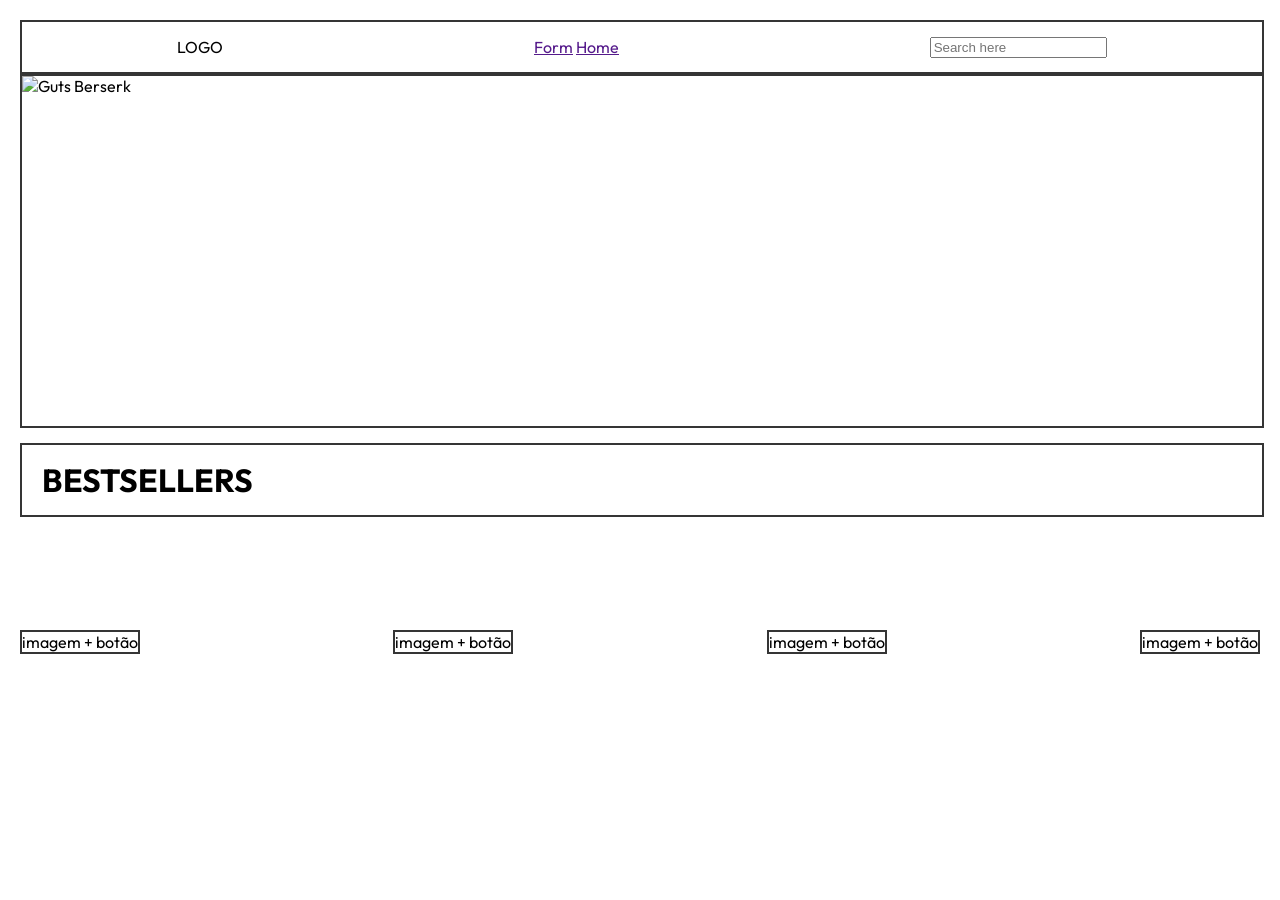
==== frontend/pages/index.html @ 834e546a "commit inicial" ====
<!DOCTYPE html>
<html lang="pt-br">

<head>
    <meta charset="UTF-8">
    <meta name="viewport" content="width=device-width, initial-scale=1.0">
    <title>Meu Primeiro Site</title>
    <link href="https://fonts.googleapis.com/css2?family=Outfit:wght@100..900&display=swap" rel="stylesheet">
    <link rel="stylesheet" href="../style.css">
</head>

<!-- 
Objetivo e desafio
Chegou a hora de colocar tudo o que vimos até agora em prática: vocês vão criar o primeiro site completo de vocês, usando apenas HTML e CSS (ainda sem JavaScript). O desafio é criar um site de vendas — o tema é livre, desde que o site esteja vendendo algo, seja um produto, um serviço, ou até algo fictício e inventado por vocês. Vocês escolhem o produto, a paleta de cores, a tipografia e o estilo visual, sem restrições. A ideia é que vocês pratiquem estrutura semântica, layout com Flexbox e Grid, e construam uma identidade visual própria — do zero até um site que pareça de verdade.

 
Requisitos mínimos
O site deve ter no mínimo 3 páginas:
Uma página inicial (produtos); grid
Uma página com mais informações, descrição, etc, do produto; landing page
Uma página de contato, com um formulário.
Header e footer devem ser iguais em todas as páginas (mesma navegação, mesmo rodapé);
A navegação entre as páginas deve funcionar de verdade;
Organização de arquivos (estrutura de pastas já ensinada em outras aulas (Ex.: fronted/pages/index.html).
 
Tags obrigatórias
Estrutura semântica:

<header>, <nav>, <main>, <footer>;
<section> - para separar blocos de conteúdo;
<h1> - respeitando hierarquia de títulos.
Conteúdo e mídia:

<img> com atributo alt preenchido corretamente;
<a> com href relativo (navegação entre páginas);
<ul> ou <ol> com <li>.
Formulário (página de contato):

<form>, <label>, <input> (variando o type), <textarea>, <button>
Uso dos atributos required e placeholder
Uso de <div> e <span>: permitido, mas use com critério — prefira uma tag semântica sempre que ela se encaixar.

 
Uso de Inteligência Artificial
Liberado, desde que seja para aprender (tirar dúvida, entender um conceito, pedir sugestão) — não para simplesmente copiar e colar código pronto sem entender o que ele faz.

 
Dicas
Para ajudar na parte visual, aqui vão duas ferramentas que podem ser úteis:

Paleta de Cores — gerador de paletas de cores.
Dribbble — galeria com exemplos de sites e telas feitos por designers. Vale usar para se inspirar em layout, cores e estilo, mas lembrem-se: inspirar-se é diferente de copiar.
-->

<body>
    <header>
        <div class="Logo">LOGO</div>

        <nav>
            <a href="">Form</a>
            <a href="">Home</a>
        </nav>

        <input type="text" placeholder="Search here">
    </header>

    <main>
        <div class="banner">
            <img src="https://encrypted-tbn0.gstatic.com/images?q=tbn:ANd9GcQZfhEMmKSCq4TWiL-badhkkjNzKcXhNUgKrXXIjo4I6jo2kF35AKGRxpMA&s=10" alt="Guts Berserk">
        </div>

        <div class="bestsellers">
            <h1>BESTSELLERS</h1>
        </div>
        
        <div class="produtos">
            <div class="produto-1">imagem + botão</div>
            <div class="produto-2">imagem + botão</div>
            <div class="produto-3">imagem + botão</div>
            <div class="produto-4">imagem + botão</div>
        </div>
    </main>

    <footer>

    </footer>

</body>

</html>
---- frontend/style.css ----
body {
    font-family: "Outfit", sans-serif;
    margin: 20px;
}

header {
    width: 100%;
    display: flex;
    align-items: center;
    justify-content: space-around;
    border: 2px solid rgb(53, 53, 53);
    height: 50px;
}

.banner {
    width: 100%;
    height: 350px;
    overflow: hidden;
    border: 2px solid rgb(53, 53, 53);
}

.banner img {
    height: 100%;
    width: 100%;
    object-fit: fill;
    object-position: center;
}

.bestsellers {
    display: flex;
    align-items: center;
    margin-top: 15px;
    height: 70px;
    border: 2px solid rgb(53, 53, 53);
    width: 100%;
}

.bestsellers h1 {
    padding: 20px;
}

.produtos {
    display: flex;
    justify-content: space-between;
    align-items: center;
    height: 250px;

}

.produto-1,
.produto-2,
.produto-3,
.produto-4 {
    border: 2px solid rgb(53, 53, 53);
}
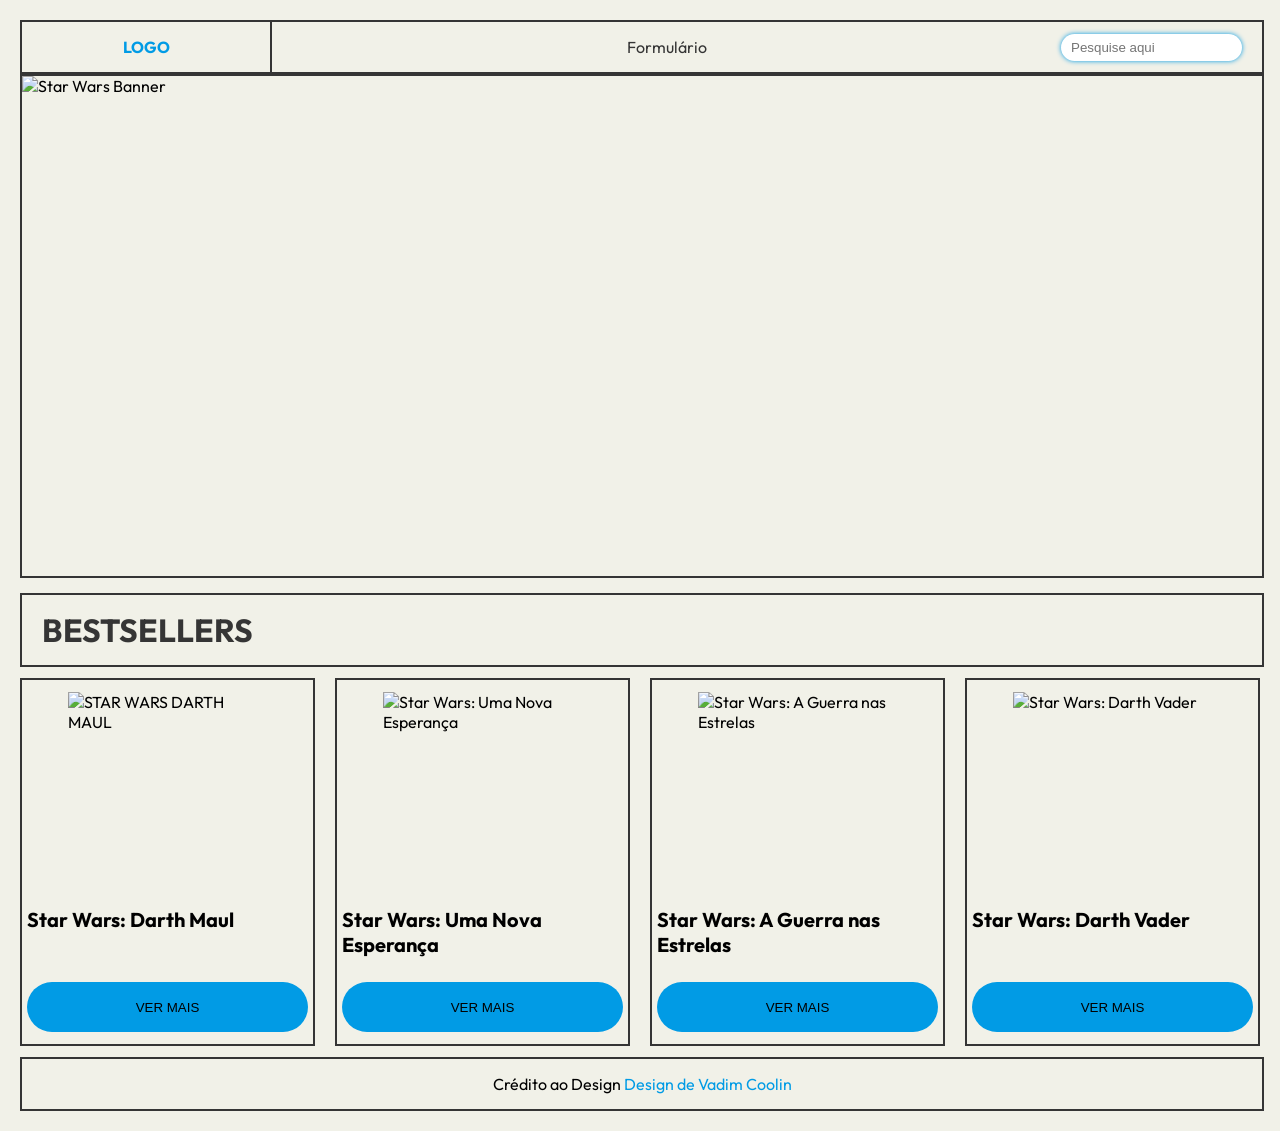
==== commit f561a2f7: "Finalizacao da Home" ====
--- a/frontend/pages/index.html
+++ b/frontend/pages/index.html
@@ -4,7 +4,7 @@
 <head>
     <meta charset="UTF-8">
     <meta name="viewport" content="width=device-width, initial-scale=1.0">
-    <title>Meu Primeiro Site</title>
+    <title>Home</title>
     <link href="https://fonts.googleapis.com/css2?family=Outfit:wght@100..900&display=swap" rel="stylesheet">
     <link rel="stylesheet" href="../style.css">
 </head>
@@ -57,32 +57,67 @@
         <div class="Logo">LOGO</div>
 
         <nav>
-            <a href="">Form</a>
-            <a href="">Home</a>
+            <a href="/pages/form.html">Formulário</a>
         </nav>
 
-        <input type="text" placeholder="Search here">
+        <input type="text" placeholder="Pesquise aqui">
     </header>
 
     <main>
         <div class="banner">
-            <img src="https://encrypted-tbn0.gstatic.com/images?q=tbn:ANd9GcQZfhEMmKSCq4TWiL-badhkkjNzKcXhNUgKrXXIjo4I6jo2kF35AKGRxpMA&s=10" alt="Guts Berserk">
+            <img src="https://i.redd.it/5isxex9k0h551.jpg"
+                alt="Star Wars Banner">
         </div>
 
         <div class="bestsellers">
             <h1>BESTSELLERS</h1>
         </div>
-        
-        <div class="produtos">
-            <div class="produto-1">imagem + botão</div>
-            <div class="produto-2">imagem + botão</div>
-            <div class="produto-3">imagem + botão</div>
-            <div class="produto-4">imagem + botão</div>
-        </div>
+
+        <section class="produtos">
+            <div class="produto-1">
+                <div class="image-book">
+                    <img src="https://www.comix.com.br/media/catalog/product/cache/368852526d07b47f9ba19ccfaea17e2a/d/a/dartmal.capa.png" alt="STAR WARS DARTH MAUL">
+                </div>
+                <div class="title-btn">
+                    <h1>Star Wars: Darth Maul</h1>
+                    <button>VER MAIS</button>
+                </div>
+            </div>
+
+            <div class="produto-2">
+                <div class="image-book">
+                    <img src="https://encrypted-tbn0.gstatic.com/images?q=tbn:ANd9GcRPRNA2GURahA5CayOIUOrGzR5yz53l9rj3jZjtgAr_pLXHqBkO9OYlI8Mk&s=10" alt="Star Wars: Uma Nova Esperança">
+                </div>
+                <div class="title-btn">
+                    <h1>Star Wars: Uma Nova Esperança</h1>
+                    <button>VER MAIS</button>
+                </div>
+            </div>
+
+            <div class="produto-3">
+                <div class="image-book">
+                    <img src="https://www.comix.com.br/media/catalog/product/cache/368852526d07b47f9ba19ccfaea17e2a/l/e/legends-stwr.capa.panini_1_.png" alt="Star Wars: A Guerra nas Estrelas">
+                </div>
+                <div class="title-btn">
+                    <h1>Star Wars: A Guerra nas Estrelas</h1>
+                    <button>VER MAIS</button>
+                </div>
+            </div>
+
+            <div class="produto-4">
+                <div class="image-book">
+                    <img src="https://a-static.mlcdn.com.br/%7Bw%7Dx%7Bh%7D/hq-star-wars-darth-vader-capa-dura-editora-panini/magazineluiza/236834400/e07202cab2a2afa072e43b69ed9feb07.jpg" alt="Star Wars: Darth Vader" height="200px">
+                </div>
+                <div class="title-btn">
+                    <h1>Star Wars: Darth Vader</h1>
+                    <button>VER MAIS</button>
+                </div>
+            </div>
+        </section>
     </main>
-
+    
     <footer>
-
+        <p>Crédito ao Design <a href="https://dribbble.com/shots/26729768-Molfar-Bookstore-Hero-Section-Teaser" style="color: rgb(1, 155, 229); text-decoration: none;">Design de Vadim Coolin</a></p>
     </footer>
 
 </body>
--- a/frontend/style.css
+++ b/frontend/style.css
@@ -1,20 +1,55 @@
 body {
     font-family: "Outfit", sans-serif;
     margin: 20px;
+    background-color: rgb(241, 241, 232);
 }
 
 header {
     width: 100%;
     display: flex;
     align-items: center;
-    justify-content: space-around;
+    justify-content: space-between;
     border: 2px solid rgb(53, 53, 53);
     height: 50px;
 }
 
+.Logo{
+    color: rgb(1, 155, 229);
+    font-weight: bold;
+    border-right: 2px solid rgb(53, 53, 53);
+    height: 100%;
+    width: 20%;
+    display: flex;
+    align-items: center;
+    justify-content: center;
+}
+
+
+a{
+    color: rgb(53, 53, 53);
+    text-decoration: none;
+    cursor: pointer;
+    &:hover{
+        color: rgb(1, 155, 229);
+    }
+}
+    
+input{
+    margin-right: 20px;
+    height: 25px;
+    border-radius: 35px;
+    border: none;
+    outline: none;
+    padding-left: 10px;
+    box-shadow: 0 0 5px rgb(1, 155, 229) ;
+}
+
+
+/* BANNER */
+
 .banner {
     width: 100%;
-    height: 350px;
+    height: 500px;
     overflow: hidden;
     border: 2px solid rgb(53, 53, 53);
 }
@@ -26,24 +61,35 @@
     object-position: center;
 }
 
+/* SEPARADOR BESTSELLERS */
+
 .bestsellers {
     display: flex;
     align-items: center;
     margin-top: 15px;
+    margin-bottom: 20px;
     height: 70px;
     border: 2px solid rgb(53, 53, 53);
     width: 100%;
+    
 }
 
 .bestsellers h1 {
     padding: 20px;
+    color: rgb(53, 53, 53);
 }
+
+/* LIVROS */
 
 .produtos {
     display: flex;
-    justify-content: space-between;
+    /* justify-content: space-between; */
     align-items: center;
-    height: 250px;
+    height: 350px;
+    margin-top: 15px;
+    margin-bottom: 20px;
+    width: 100%;
+    gap: 20px;
 
 }
 
@@ -52,4 +98,62 @@
 .produto-3,
 .produto-4 {
     border: 2px solid rgb(53, 53, 53);
+    display: flex;
+    flex-direction: column;
+    align-items: center;
+    max-height: 100%;
+    height: 350px;
+    padding: 2px 5px 12px 5px;
+    width: 25%;
+}
+
+.image-book{
+    width: 200px;
+    height: 200px!important;
+    margin: 10px;
+}
+
+.image-book img{
+    width: 100%;
+    object-fit: cover;
+}
+
+.title-btn{
+    display: flex;
+    flex-direction: column;
+    justify-content: space-between;
+    width: 100%;
+    height: 150px;
+
+}
+
+.title-btn h1{
+    font-size: 20px;
+    overflow-wrap: break-word;
+}
+
+.title-btn button{
+    background-color: rgb(1, 155, 229);
+    border: none;
+    border-radius: 35px;
+    cursor: pointer;
+    height: 50px;
+    width: 100%;
+
+    &:hover{
+        border: 2px solid rgb(1, 155, 229);
+        background-color: white;
+        color: rgb(1, 155, 229);
+    }
+}
+
+/* FOOTER */
+
+footer {
+    width: 100%;
+    display: flex;
+    align-items: center;
+    justify-content: space-around;
+    border: 2px solid rgb(53, 53, 53);
+    height: 50px;
 }
